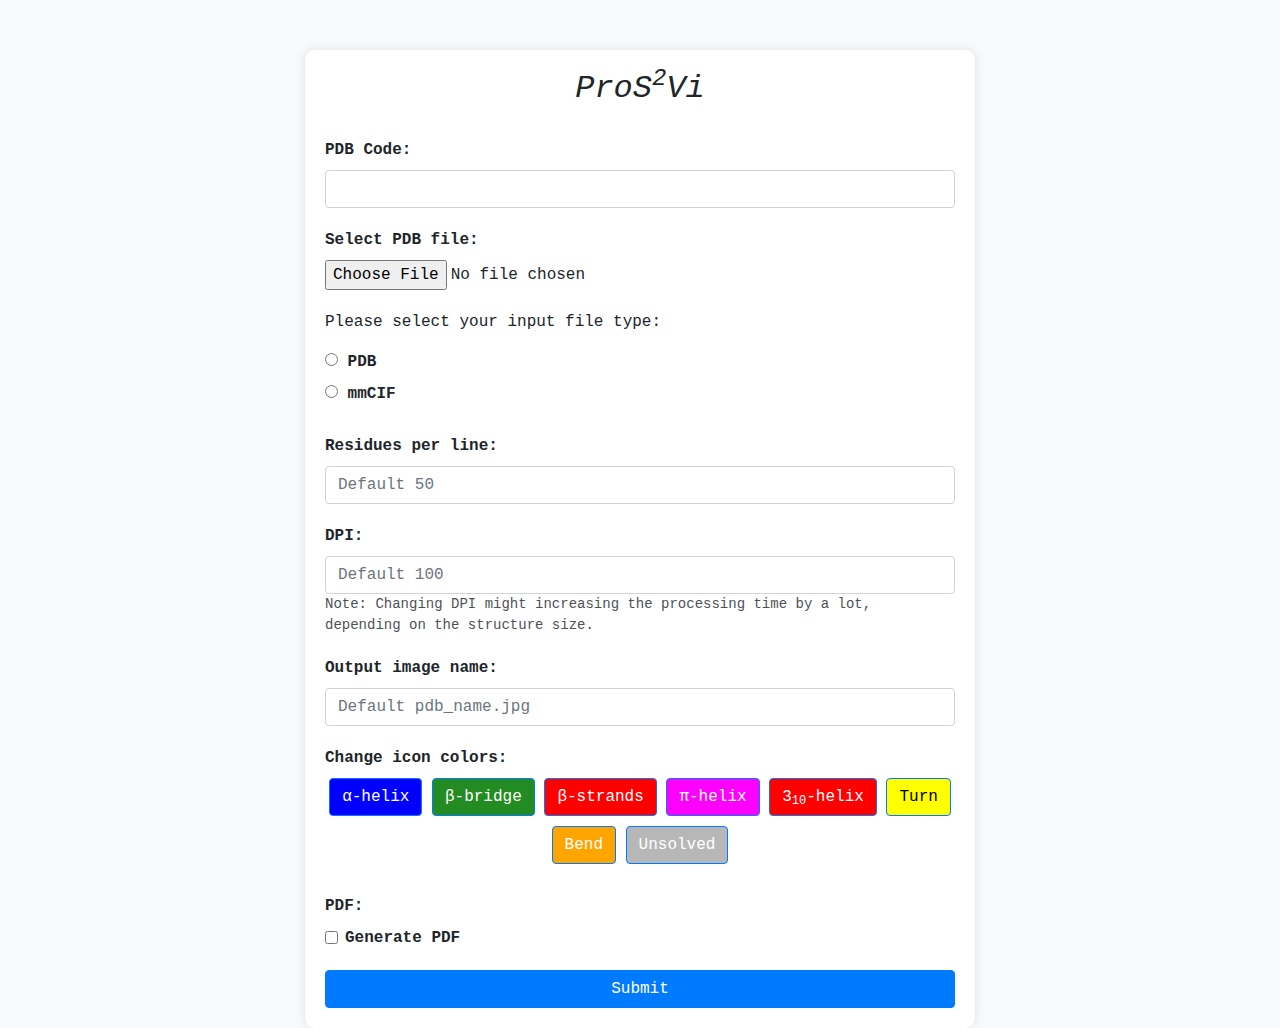
==== templates/index.html @ 24661064 "Added all the templates" ====
<!DOCTYPE html>
<html lang="en">
<head>
    <meta charset="UTF-8">
    <meta name="viewport" content="width=device-width, initial-scale=1.0">
    <title>Visualizer</title>
    <link rel="stylesheet" href="https://stackpath.bootstrapcdn.com/bootstrap/4.5.2/css/bootstrap.min.css">
    <style>
        body {
            background-color: #f8f9fa;
            font-family: 'Courier New', Courier, monospace;
            padding-top: 50px;
        }
        .container {
            max-width: 670px;
            margin: auto;
            background-color: #fff;
            padding: 20px;
            border-radius: 10px;
            box-shadow: 0 0 10px rgba(0, 0, 0, 0.1);
        }
        h2 {
            text-align: center;
            margin-bottom: 30px;
        }
        .form-group {
            margin-bottom: 20px;
        }
        label {
            font-weight: bold;
        }
        .btn-primary {
            background-color: #007bff;
            border-color: #007bff;
        }
        .btn-primary:hover {
            background-color: #0056b3;
            border-color: #0056b3;
        }
        #processing {
            display: none;
            text-align: center;
            margin-top: 20px;
        }
    </style>
</head>
<body>
    <div class="container">
        <h2 style="font-style: italic;">ProS<sup>2</sup>Vi</h2>
        <form id="myForm" method="post" action="/submit" enctype="multipart/form-data">
            <div class="form-group">
                <label for="pdb_name">PDB Code:</label>
                <input type="text" class="form-control" id="pdb_name" name="pdb_name" required>
            </div>
            <div class="form-group">
                <label for="file">Select PDB file:</label>
                <input type="file" class="form-control-file" id="file" name="file" required>
            </div>
            <div class="form-group">
                <p>Please select your input file type:</p>
                <input type="radio" id="pdb" name="file_type" value="pdb">
                <label for="pdb">PDB</label><br>
                <input type="radio" id="mmCif" name="file_type" value="mmCif">
                <label for="mmCif">mmCIF</label><br>
            </div>
            <div class="form-group">
                <label for="residues_per_line">Residues per line:</label>
                <input type="text" class="form-control" id="residues_per_line" name="residues_per_line" placeholder="Default 50">
            </div>
            <div class="form-group">
                <label for="dpi">DPI:</label>
                <input type="text" class="form-control" id="dpi" name="dpi" placeholder="Default 100">
                <p style="font-size: 14px; opacity: 0.8;">Note: Changing DPI might increasing the processing time by a lot, depending on the structure size.</p>
            </div>
            <div class="form-group">
                <label for="output_image">Output image name:</label>
                <input type="text" class="form-control" id="output_image" name="output_image" placeholder="Default pdb_name.jpg">
            </div>
            <div class="form-group">
                <label for="element_selector">Change icon colors:</label>
                <div id="element_buttons" style="text-align: center;">
                    <button type="button" class="btn btn-outline-primary" style="background-color: #0000ff; color: #ffffff; margin-bottom: 10px;" onclick="selectElement('helix')" data-element="helix">α-helix</button>
                    <button type="button" class="btn btn-outline-primary" style="background-color: #228B22; color: #ffffff; margin-bottom: 10px;" onclick="selectElement('beta')" data-element="beta">β-bridge</button>
                    <button type="button" class="btn btn-outline-primary" style="background-color: #ff0000; color: #ffffff; margin-bottom: 10px;" onclick="selectElement('strand')" data-element="strand">β-strands</button>
                    <button type="button" class="btn btn-outline-primary" style="background-color: #ff00ff; color: #ffffff; margin-bottom: 10px;" onclick="selectElement('pihelix')" data-element="pihelix">π-helix</button>
                    <button type="button" class="btn btn-outline-primary" style="background-color: #ff0000; color: #ffffff; margin-bottom: 10px;" onclick="selectElement('310helix')" data-element="310helix">3<sub>10</sub>-helix</button>
                    <button type="button" class="btn btn-outline-primary" style="background-color: #ffff00; color: #000000; margin-bottom: 10px;" onclick="selectElement('turn')" data-element="turn">Turn</button>
                    <button type="button" class="btn btn-outline-primary" style="background-color: #ffa500; color: #ffffff; margin-bottom: 10px;" onclick="selectElement('bend')" data-element="bend">Bend</button>
                    <button type="button" class="btn btn-outline-primary" style="background-color: #b7b7b7; color: #ffffff; margin-bottom: 10px;" onclick="selectElement('unsolved')" data-element="unsolved">Unsolved</button>
                </div>
            </div>
            <div class="form-group" style="display: none;">
                <label for="element_color">New Color:</label>
                <input type="color" class="form-control" id="element_color" name="element_color">
            </div>
            <div class="form-group">
                <label for="checkbox">PDF:</label>
                <div class="form-check">
                    <input class="form-check-input" type="checkbox" value="" id="checkbox" name="checkbox">
                    <label class="form-check-label" for="checkbox">
                        Generate PDF
                    </label>
                </div>
            </div>
            <button id="submit-button" type="button" class="btn btn-primary btn-block" onclick="submitForm()">Submit</button>
            <div id="processing">
                <div class="spinner-border text-primary" role="status">
                    <span class="sr-only">Processing...</span>
                </div>
            </div>
        </form>
    </div>

    <script src="https://code.jquery.com/jquery-3.5.1.slim.min.js"></script>
    <script src="https://cdn.jsdelivr.net/npm/@popperjs/core@2.9.1/dist/umd/popper.min.js"></script>
    <script src="https://stackpath.bootstrapcdn.com/bootstrap/4.5.2/js/bootstrap.min.js"></script>
    <script>
        var elementColors = {}; 

        function submitForm() {
            var pdbName = document.getElementById('pdb_name').value;
            var pdbFile = document.getElementById('file');
            var filename = pdbFile.value;
            let pdb = document.getElementById('pdb');
            let mmCif = document.getElementById('mmCif');
            if (pdbName == '') {
                alert('PDB Name is missing');
            } 
            else if (filename != '' && !hasPDBExtension(filename)) {
                alert('The uploaded file is not a PDB or a mmCIF file');
            }
            else if (!pdb.checked && !mmCif.checked) {
                alert('File Type not selected');
            } else {
                addElementColorsInput();
                document.getElementById('myForm').submit();
                document.getElementById('processing').style.display = 'block';
            }
        }

        function hasPDBExtension(filename) {
            return filename.toLowerCase().endsWith('.pdb') || filename.toLowerCase().endsWith('.cif');
        }

        var selectedElement = null;
        function selectElement(element) {
            selectedElement = element;
            document.getElementById('element_color').click();
        }


        function getTextColor(backgroundColor) {
            var r = parseInt(backgroundColor.substr(1, 2), 16);
            var g = parseInt(backgroundColor.substr(3, 2), 16);
            var b = parseInt(backgroundColor.substr(5, 2), 16);

            var luminance = (0.299 * r + 0.587 * g + 0.114 * b) / 255;
            return luminance > 0.5 ? '#000000' : '#ffffff';
        }

        document.getElementById('element_color').addEventListener('input', function() {
            if (selectedElement !== null) {
                var selectedColor = this.value;
                elementColors[selectedElement] = selectedColor;

                var button = document.querySelector(`button[data-element="${selectedElement}"]`);
                console.log(button);
                if (button) {
                    button.style.backgroundColor = selectedColor;
                    button.style.color = getTextColor(selectedColor);
                }
            } else {
                console.error('No element selected.');
            }
        });

        function addElementColorsInput() {
             var elementColorsInput = document.createElement('input');
             elementColorsInput.type = 'hidden';
             elementColorsInput.name = 'element_colors';
             elementColorsInput.value = JSON.stringify(elementColors);
             document.getElementById('myForm').appendChild(elementColorsInput);
        };
    </script>
</body>
</html>
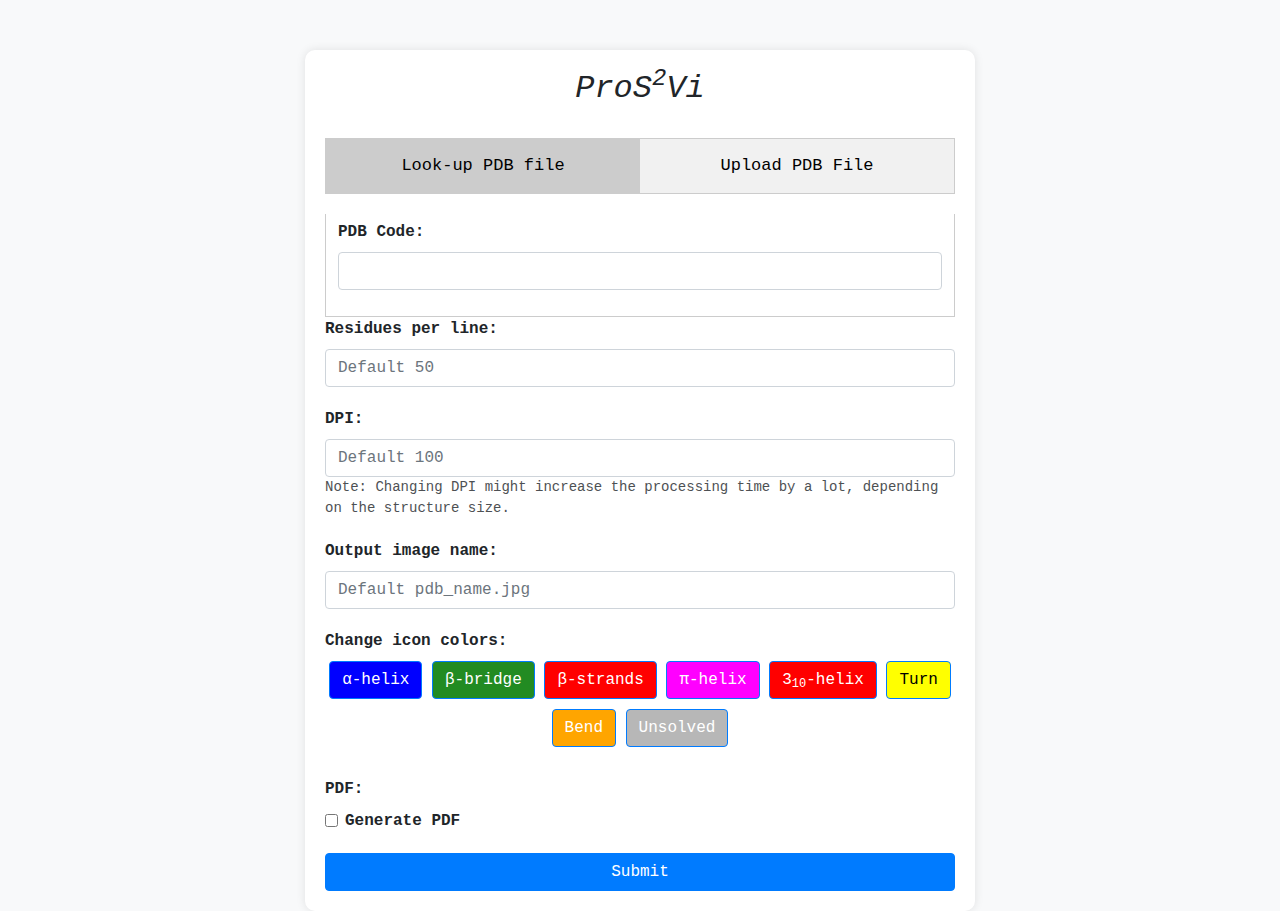
==== commit ff1c644b: "Removed file type selection" ====
--- a/templates/index.html
+++ b/templates/index.html
@@ -3,7 +3,7 @@
 <head>
     <meta charset="UTF-8">
     <meta name="viewport" content="width=device-width, initial-scale=1.0">
-    <title>Visualizer</title>
+    <title>ProS2Vi</title>
     <link rel="stylesheet" href="https://stackpath.bootstrapcdn.com/bootstrap/4.5.2/css/bootstrap.min.css">
     <style>
         body {
@@ -42,27 +42,75 @@
             text-align: center;
             margin-top: 20px;
         }
+        .tab {
+            overflow: hidden;
+            border: 1px solid #ccc;
+            background-color: #f1f1f1;
+            margin-bottom: 20px;
+            display: flex;
+            justify-content: space-between;
+        }
+        .tab button {
+            flex: 1;
+            text-align: center;
+            padding: 14px 0;
+            border: none;
+            outline: none;
+            cursor: pointer;
+            transition: 0.3s;
+            font-size: 17px;
+            background-color: inherit;
+        }
+        .tab button:hover {
+            background-color: #ddd;
+        }
+        .tab button.active {
+            background-color: #ccc;
+        }
+        .tabcontent {
+            display: none;
+            padding: 6px 12px;
+            border: 1px solid #ccc;
+            border-top: none;
+        }
     </style>
 </head>
 <body>
     <div class="container">
         <h2 style="font-style: italic;">ProS<sup>2</sup>Vi</h2>
+        <div class="tab">
+            <button class="tablinks" onclick="openTab(event, 'Tab1')">Look-up PDB file</button>
+            <button class="tablinks" onclick="openTab(event, 'Tab2')">Upload PDB File</button>
+        </div>
+
         <form id="myForm" method="post" action="/submit" enctype="multipart/form-data">
-            <div class="form-group">
-                <label for="pdb_name">PDB Code:</label>
-                <input type="text" class="form-control" id="pdb_name" name="pdb_name" required>
-            </div>
-            <div class="form-group">
-                <label for="file">Select PDB file:</label>
-                <input type="file" class="form-control-file" id="file" name="file" required>
-            </div>
-            <div class="form-group">
-                <p>Please select your input file type:</p>
-                <input type="radio" id="pdb" name="file_type" value="pdb">
-                <label for="pdb">PDB</label><br>
-                <input type="radio" id="mmCif" name="file_type" value="mmCif">
-                <label for="mmCif">mmCIF</label><br>
-            </div>
+            <div id="Tab1" class="tabcontent">
+                <div class="form-group">
+                    <label for="pdb_name">PDB Code:</label>
+                    <input type="text" class="form-control" id="pdb_name" name="pdb_name" required>
+                </div>
+            </div>
+
+            <div id="Tab2" class="tabcontent">
+                <div class="form-group">
+                    <label for="file">Select PDB file:</label>
+                    <input type="file" class="form-control-file" id="file" name="file" required>
+                </div>
+                <p style="font-size: 14px; opacity: 0.8;">Note: The fields below are optional and will be omitted from the final output if no input text is provided.</p>
+                <div class="form-group">
+                    <label for="title">Title/PDB Code:</label>
+                    <input type="text" class="form-control" id="title" name="title" placeholder="">
+                </div>
+                <div class="form-group">
+                    <label for="subtitle">Subtitle:</label>
+                    <input type="text" class="form-control" id="subtitle" name="subtitle" placeholder="">
+                </div>
+                <div class="form-group">
+                    <label for="scientific_name">Scientific Name:</label>
+                    <input type="text" class="form-control" id="scientific_name" name="scientific_name" placeholder="">
+                </div>
+            </div>
+
             <div class="form-group">
                 <label for="residues_per_line">Residues per line:</label>
                 <input type="text" class="form-control" id="residues_per_line" name="residues_per_line" placeholder="Default 50">
@@ -70,7 +118,7 @@
             <div class="form-group">
                 <label for="dpi">DPI:</label>
                 <input type="text" class="form-control" id="dpi" name="dpi" placeholder="Default 100">
-                <p style="font-size: 14px; opacity: 0.8;">Note: Changing DPI might increasing the processing time by a lot, depending on the structure size.</p>
+                <p style="font-size: 14px; opacity: 0.8;">Note: Changing DPI might increase the processing time by a lot, depending on the structure size.</p>
             </div>
             <div class="form-group">
                 <label for="output_image">Output image name:</label>
@@ -102,6 +150,7 @@
                     </label>
                 </div>
             </div>
+
             <button id="submit-button" type="button" class="btn btn-primary btn-block" onclick="submitForm()">Submit</button>
             <div id="processing">
                 <div class="spinner-border text-primary" role="status">
@@ -116,6 +165,27 @@
     <script src="https://stackpath.bootstrapcdn.com/bootstrap/4.5.2/js/bootstrap.min.js"></script>
     <script>
         var elementColors = {}; 
+
+        function openTab(evt, tabName) {
+            var i, tabcontent, tablinks;
+
+            tabcontent = document.getElementsByClassName("tabcontent");
+            for (i = 0; i < tabcontent.length; i++) {
+                tabcontent[i].style.display = "none";
+            }
+
+            tablinks = document.getElementsByClassName("tablinks");
+            for (i = 0; i < tablinks.length; i++) {
+                tablinks[i].className = tablinks[i].className.replace(" active", "");
+            }
+
+            document.getElementById(tabName).style.display = "block";
+            evt.currentTarget.className += " active";
+        }
+
+        document.addEventListener("DOMContentLoaded", function() {
+            document.getElementsByClassName("tablinks")[0].click();
+        });
 
         function submitForm() {
             var pdbName = document.getElementById('pdb_name').value;
@@ -123,19 +193,16 @@
             var filename = pdbFile.value;
             let pdb = document.getElementById('pdb');
             let mmCif = document.getElementById('mmCif');
-            if (pdbName == '') {
-                alert('PDB Name is missing');
-            } 
-            else if (filename != '' && !hasPDBExtension(filename)) {
+            if (filename != '' && !hasPDBExtension(filename)) {
                 alert('The uploaded file is not a PDB or a mmCIF file');
-            }
-            else if (!pdb.checked && !mmCif.checked) {
-                alert('File Type not selected');
             } else {
                 addElementColorsInput();
                 document.getElementById('myForm').submit();
                 document.getElementById('processing').style.display = 'block';
             }
+            addElementColorsInput();
+            document.getElementById('myForm').submit();
+            document.getElementById('processing').style.display = 'block';
         }
 
         function hasPDBExtension(filename) {
@@ -147,7 +214,6 @@
             selectedElement = element;
             document.getElementById('element_color').click();
         }
-
 
         function getTextColor(backgroundColor) {
             var r = parseInt(backgroundColor.substr(1, 2), 16);
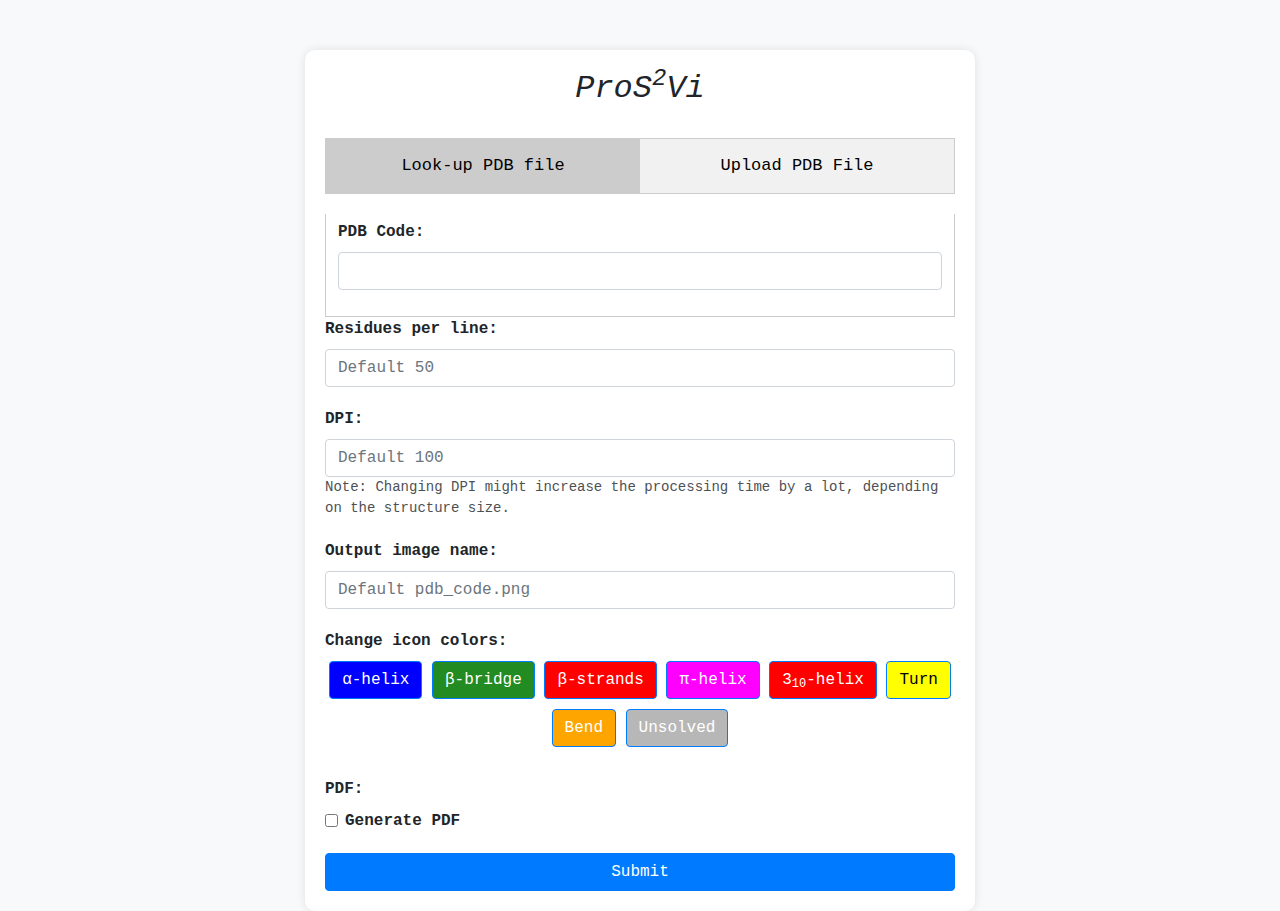
==== commit 92fac0c6: "Fixed the code to make PDB metadata optional" ====
--- a/templates/index.html
+++ b/templates/index.html
@@ -122,7 +122,7 @@
             </div>
             <div class="form-group">
                 <label for="output_image">Output image name:</label>
-                <input type="text" class="form-control" id="output_image" name="output_image" placeholder="Default pdb_name.jpg">
+                <input type="text" class="form-control" id="output_image" name="output_image" placeholder="Default pdb_code.png">
             </div>
             <div class="form-group">
                 <label for="element_selector">Change icon colors:</label>
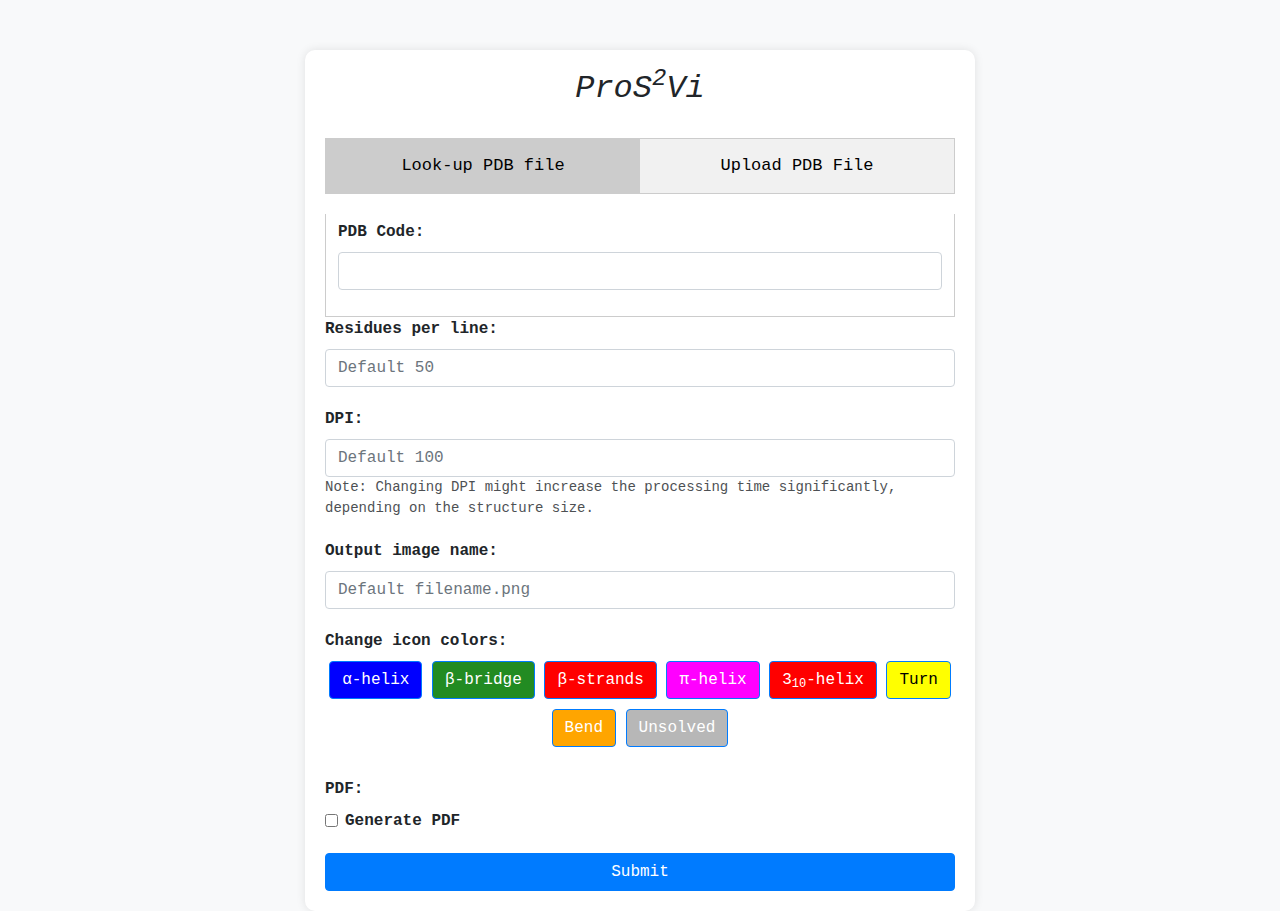
==== commit d5e2e71c: "Update index.html" ====
--- a/templates/index.html
+++ b/templates/index.html
@@ -96,7 +96,8 @@
                     <label for="file">Select PDB file:</label>
                     <input type="file" class="form-control-file" id="file" name="file" required>
                 </div>
-                <p style="font-size: 14px; opacity: 0.8;">Note: The fields below are optional and will be omitted from the final output if no input text is provided.</p>
+                <p style="font-size: 14px; opacity: 0.8;">Note: The fields below are optional and will be omitted from the final output if no input text is provided. <br>
+                If you want the output image to contain Uniprot IDs, please enter the PDB Code.</p>
                 <div class="form-group">
                     <label for="title">Title/PDB Code:</label>
                     <input type="text" class="form-control" id="title" name="title" placeholder="">
@@ -118,11 +119,11 @@
             <div class="form-group">
                 <label for="dpi">DPI:</label>
                 <input type="text" class="form-control" id="dpi" name="dpi" placeholder="Default 100">
-                <p style="font-size: 14px; opacity: 0.8;">Note: Changing DPI might increase the processing time by a lot, depending on the structure size.</p>
+                <p style="font-size: 14px; opacity: 0.8;">Note: Changing DPI might increase the processing time significantly, depending on the structure size.</p>
             </div>
             <div class="form-group">
                 <label for="output_image">Output image name:</label>
-                <input type="text" class="form-control" id="output_image" name="output_image" placeholder="Default pdb_code.png">
+                <input type="text" class="form-control" id="output_image" name="output_image" placeholder="Default filename.png">
             </div>
             <div class="form-group">
                 <label for="element_selector">Change icon colors:</label>
